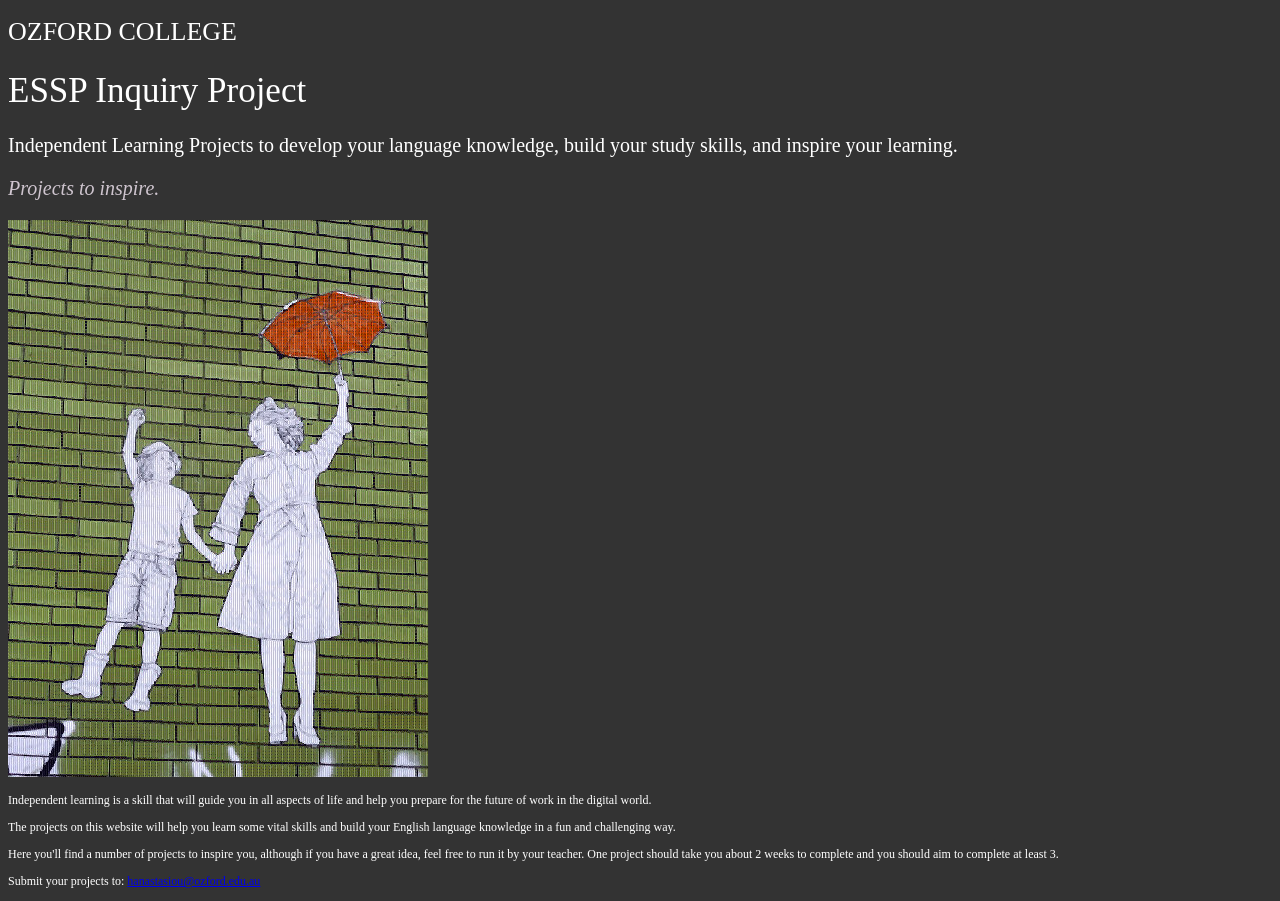
==== unit_3/index.html @ 63d2df9d "unit 3" ====
<!DOCTYPE html>
<html>
<head>
	<title>OZFORD COLLEGE ESSP Inquiry Project</title>
	<link rel="stylesheet" type="text/css" href="css/style.css">
</head>
<body>
	<h1 id="logo">OZFORD COLLEGE</h1> 
	<h1 id="title">ESSP Inquiry Project</h1>
	<h2>Independent Learning Projects to develop your language knowledge, build your study skills, and inspire your learning.</h2>
	<p id="slogan">Projects to inspire.</p>
	<img src="images/marypoppinsedited.jpg">
	<p class="information">Independent learning is a skill that will guide you in all aspects of life and help you prepare for the future of work in the digital world.</p>
	<p class="information">The projects on this website will help you learn some vital skills and build your English language knowledge in a fun and challenging way.</p>
	<p class="information">Here you'll find a number of projects to inspire you, although if you have a great idea, feel free to run it by your teacher. One project should take you about 2 weeks to complete and you should aim to complete at least 3.</p>
	<p class="information">Submit your projects to: <a href="link">hanastasiou@ozford.edu.au</a></p>
</body>
</html>
---- unit_3/css/style.css ----
body{
	background-color: #333333
}
#logo{
font-family: "Times New Roman", Serif;
	font-size: 26px;
	font-weight: 100;
	text-align: left;
	color: #ffffff;
}	
#title{
	font-family: "Times New Roman", Serif;
	font-size: 35px;
	font-weight: 400;
	text-align: left;
	color: #ffffff;
}
h2{
	font-family: "Times New Roman", Serif;
	font-size: 20px;
	text-align: left;
	font-weight: normal;
	color: #ffffff;	
}
.information{
	color: #ffffff;
	font-family: "Times New Roman", Serif;
	font-weight: normal;
	font-size: 12px;
}
#slogan{
	font-family: "Times New Roman", Serif;
	font-size: 20px;
	text-align: left;
	color: #CFC5CF;
	font-style: italic;
}
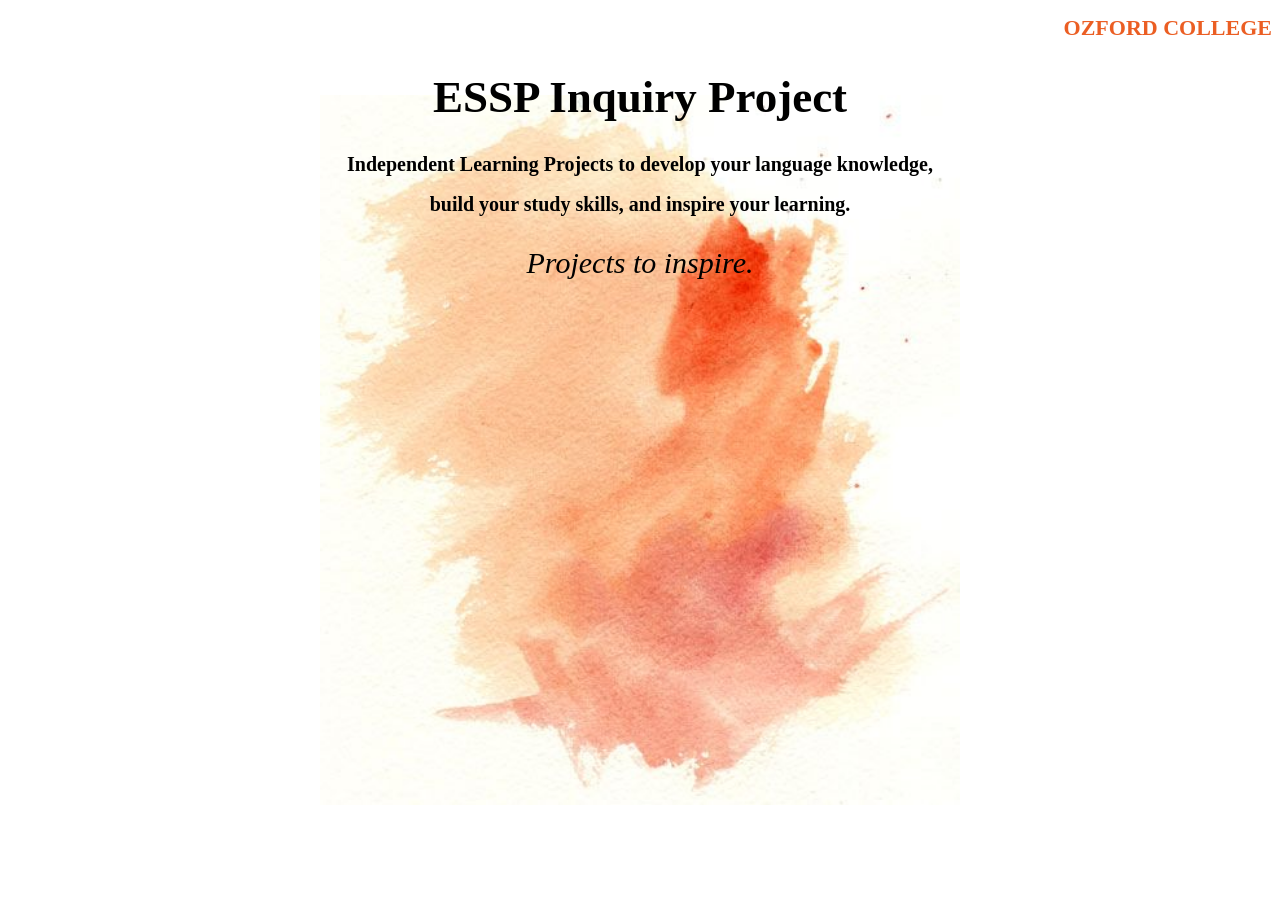
==== commit bc3c9c1d: "unit 3 update" ====
--- a/unit_3/index.html
+++ b/unit_3/index.html
@@ -7,12 +7,12 @@
 <body>
 	<h1 id="logo">OZFORD COLLEGE</h1> 
 	<h1 id="title">ESSP Inquiry Project</h1>
-	<h2>Independent Learning Projects to develop your language knowledge, build your study skills, and inspire your learning.</h2>
+	<h2>Independent Learning Projects to develop your language knowledge,</h2> 
+	<h2>build your study skills, and inspire your learning.</h2>
 	<p id="slogan">Projects to inspire.</p>
-	<img src="images/marypoppinsedited.jpg">
-	<p class="information">Independent learning is a skill that will guide you in all aspects of life and help you prepare for the future of work in the digital world.</p>
-	<p class="information">The projects on this website will help you learn some vital skills and build your English language knowledge in a fun and challenging way.</p>
-	<p class="information">Here you'll find a number of projects to inspire you, although if you have a great idea, feel free to run it by your teacher. One project should take you about 2 weeks to complete and you should aim to complete at least 3.</p>
-	<p class="information">Submit your projects to: <a href="link">hanastasiou@ozford.edu.au</a></p>
+	<!-- <p class="information">Independent learning is a skill that will guide you in all aspects of life and help you prepare for the future of work in the digital world.</p> -->
+	<!-- <p class="information">The projects on this website will help you learn some vital skills and build your English language knowledge in a fun and challenging way.</p> -->
+	<!-- <p class="information">Here you'll find a number of projects to inspire you, although if you have a great idea, feel free to run it by your teacher. One project should take you about 2 weeks to complete and you should aim to complete at least 3.</p> -->
+	<!-- <p class="information">Submit your projects to: <a href="link">hanastasiou@ozford.edu.au</a></p> -->
 </body>
 </html>
--- a/unit_3/css/style.css
+++ b/unit_3/css/style.css
@@ -1,37 +1,41 @@
 body{
-	background-color: #333333
+	background-image: url(images/orangewaterpaint.jpg);
+	background-attachment: fixed;
+	background-position: center;  
+	background-repeat: no-repeat;
+	background-size: 50%;
 }
 #logo{
 font-family: "Times New Roman", Serif;
-	font-size: 26px;
-	font-weight: 100;
-	text-align: left;
-	color: #ffffff;
+	font-size: 22px;
+	font-weight: bold;
+	text-align: right;
+	color: #EB5E23;
 }	
 #title{
 	font-family: "Times New Roman", Serif;
-	font-size: 35px;
-	font-weight: 400;
-	text-align: left;
-	color: #ffffff;
+	font-size: 45px;
+	font-weight: 900;
+	text-align: center;
+	color: #000000;
 }
 h2{
 	font-family: "Times New Roman", Serif;
 	font-size: 20px;
-	text-align: left;
-	font-weight: normal;
-	color: #ffffff;	
+	text-align: center;
+	font-weight: bold;
+	color: #000000;	
 }
 .information{
-	color: #ffffff;
+	color: #000000;
 	font-family: "Times New Roman", Serif;
 	font-weight: normal;
 	font-size: 12px;
 }
 #slogan{
 	font-family: "Times New Roman", Serif;
-	font-size: 20px;
-	text-align: left;
-	color: #CFC5CF;
+	font-size: 30px;
+	text-align: center;
+	color: #000000;
 	font-style: italic;
 }
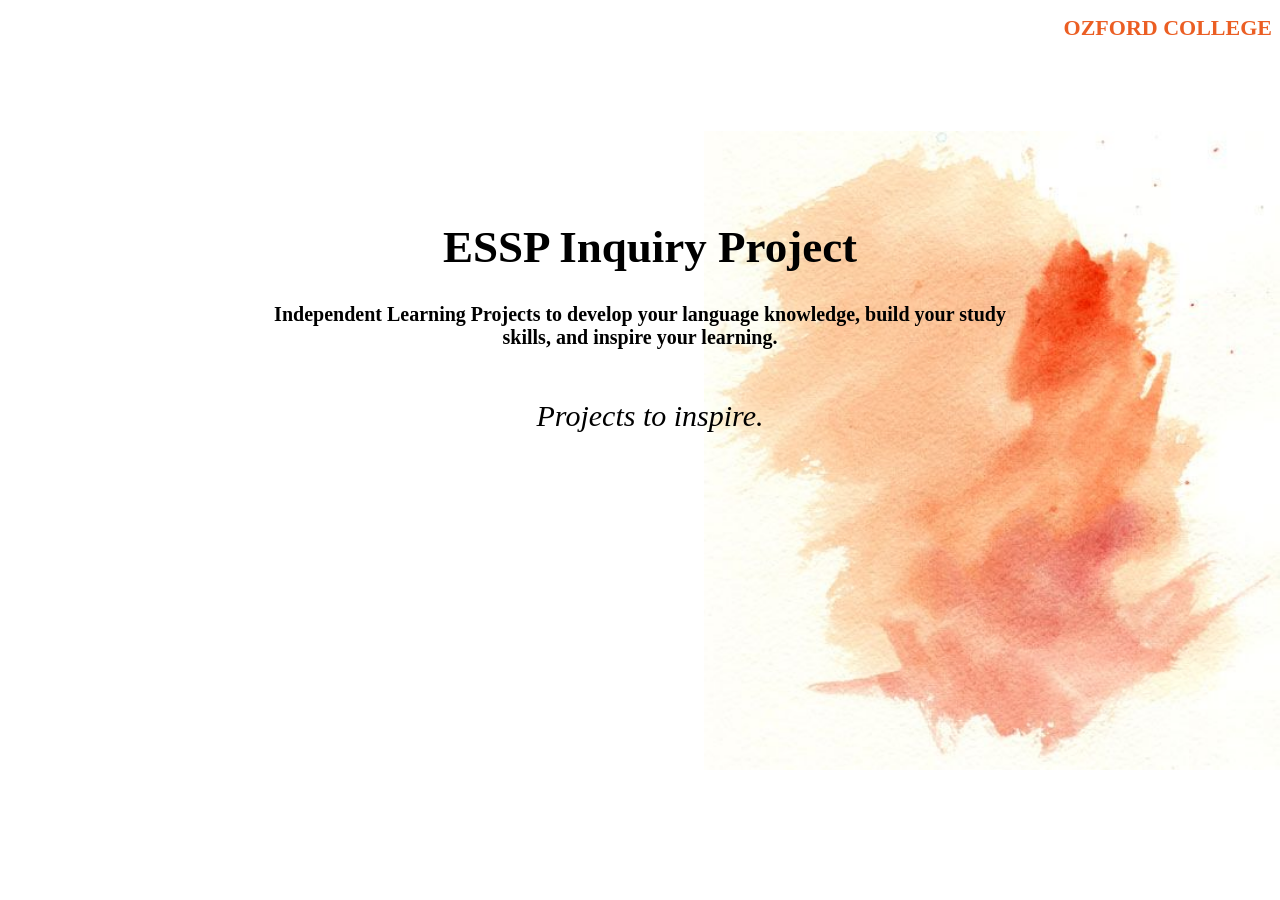
==== commit 191425dd: "unit 3 update" ====
--- a/unit_3/index.html
+++ b/unit_3/index.html
@@ -7,8 +7,7 @@
 <body>
 	<h1 id="logo">OZFORD COLLEGE</h1> 
 	<h1 id="title">ESSP Inquiry Project</h1>
-	<h2>Independent Learning Projects to develop your language knowledge,</h2> 
-	<h2>build your study skills, and inspire your learning.</h2>
+	<h2>Independent Learning Projects to develop your language knowledge, build your study skills, and inspire your learning.</h2>
 	<p id="slogan">Projects to inspire.</p>
 	<!-- <p class="information">Independent learning is a skill that will guide you in all aspects of life and help you prepare for the future of work in the digital world.</p> -->
 	<!-- <p class="information">The projects on this website will help you learn some vital skills and build your English language knowledge in a fun and challenging way.</p> -->
--- a/unit_3/css/style.css
+++ b/unit_3/css/style.css
@@ -1,9 +1,9 @@
 body{
 	background-image: url(images/orangewaterpaint.jpg);
 	background-attachment: fixed;
-	background-position: center;  
+	background-position: center right;  
 	background-repeat: no-repeat;
-	background-size: 50%;
+	background-size: 45%;
 }
 #logo{
 font-family: "Times New Roman", Serif;
@@ -17,6 +17,8 @@
 	font-size: 45px;
 	font-weight: 900;
 	text-align: center;
+	margin-top: 180px;
+	margin-left: 20px;
 	color: #000000;
 }
 h2{
@@ -24,6 +26,8 @@
 	font-size: 20px;
 	text-align: center;
 	font-weight: bold;
+	margin-left: 250px;
+	margin-right: 250px;
 	color: #000000;	
 }
 .information{
@@ -38,4 +42,6 @@
 	text-align: center;
 	color: #000000;
 	font-style: italic;
+	margin-top: 50px;
+	margin-left: 20px;
 }
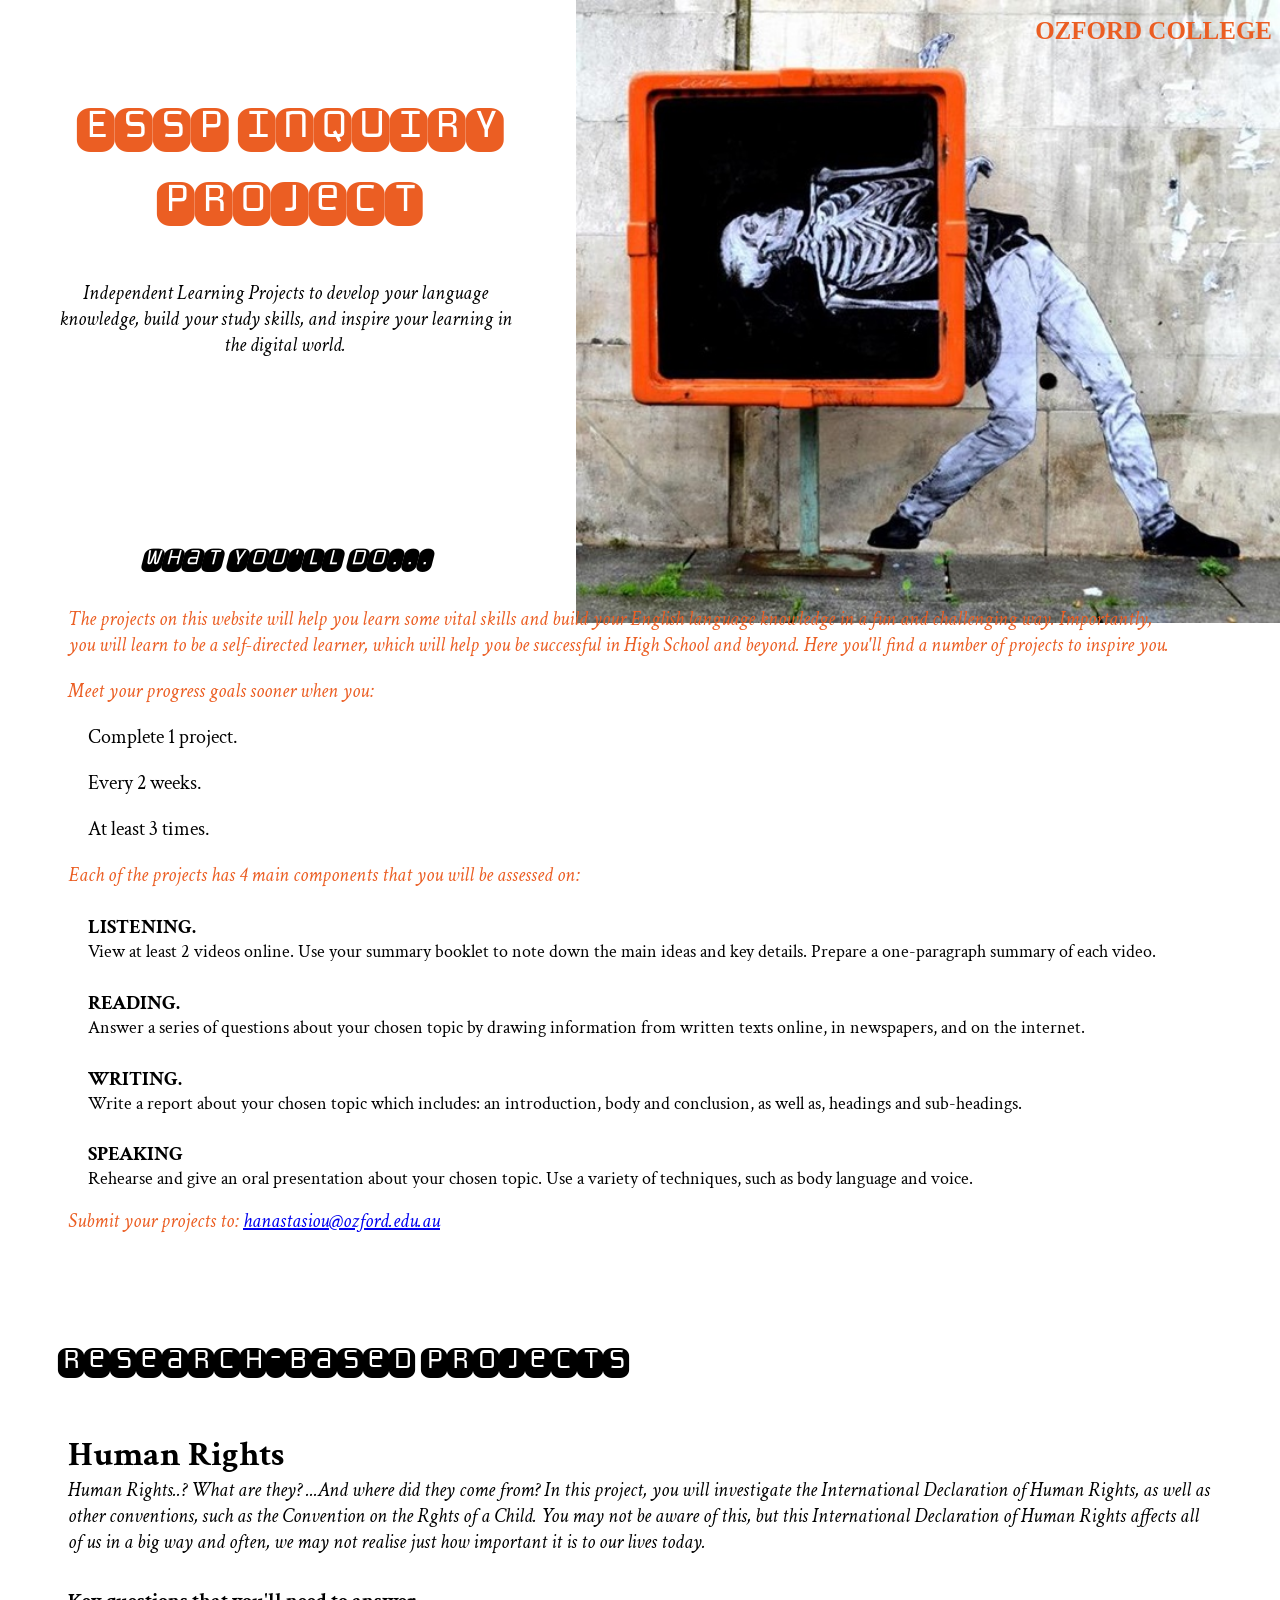
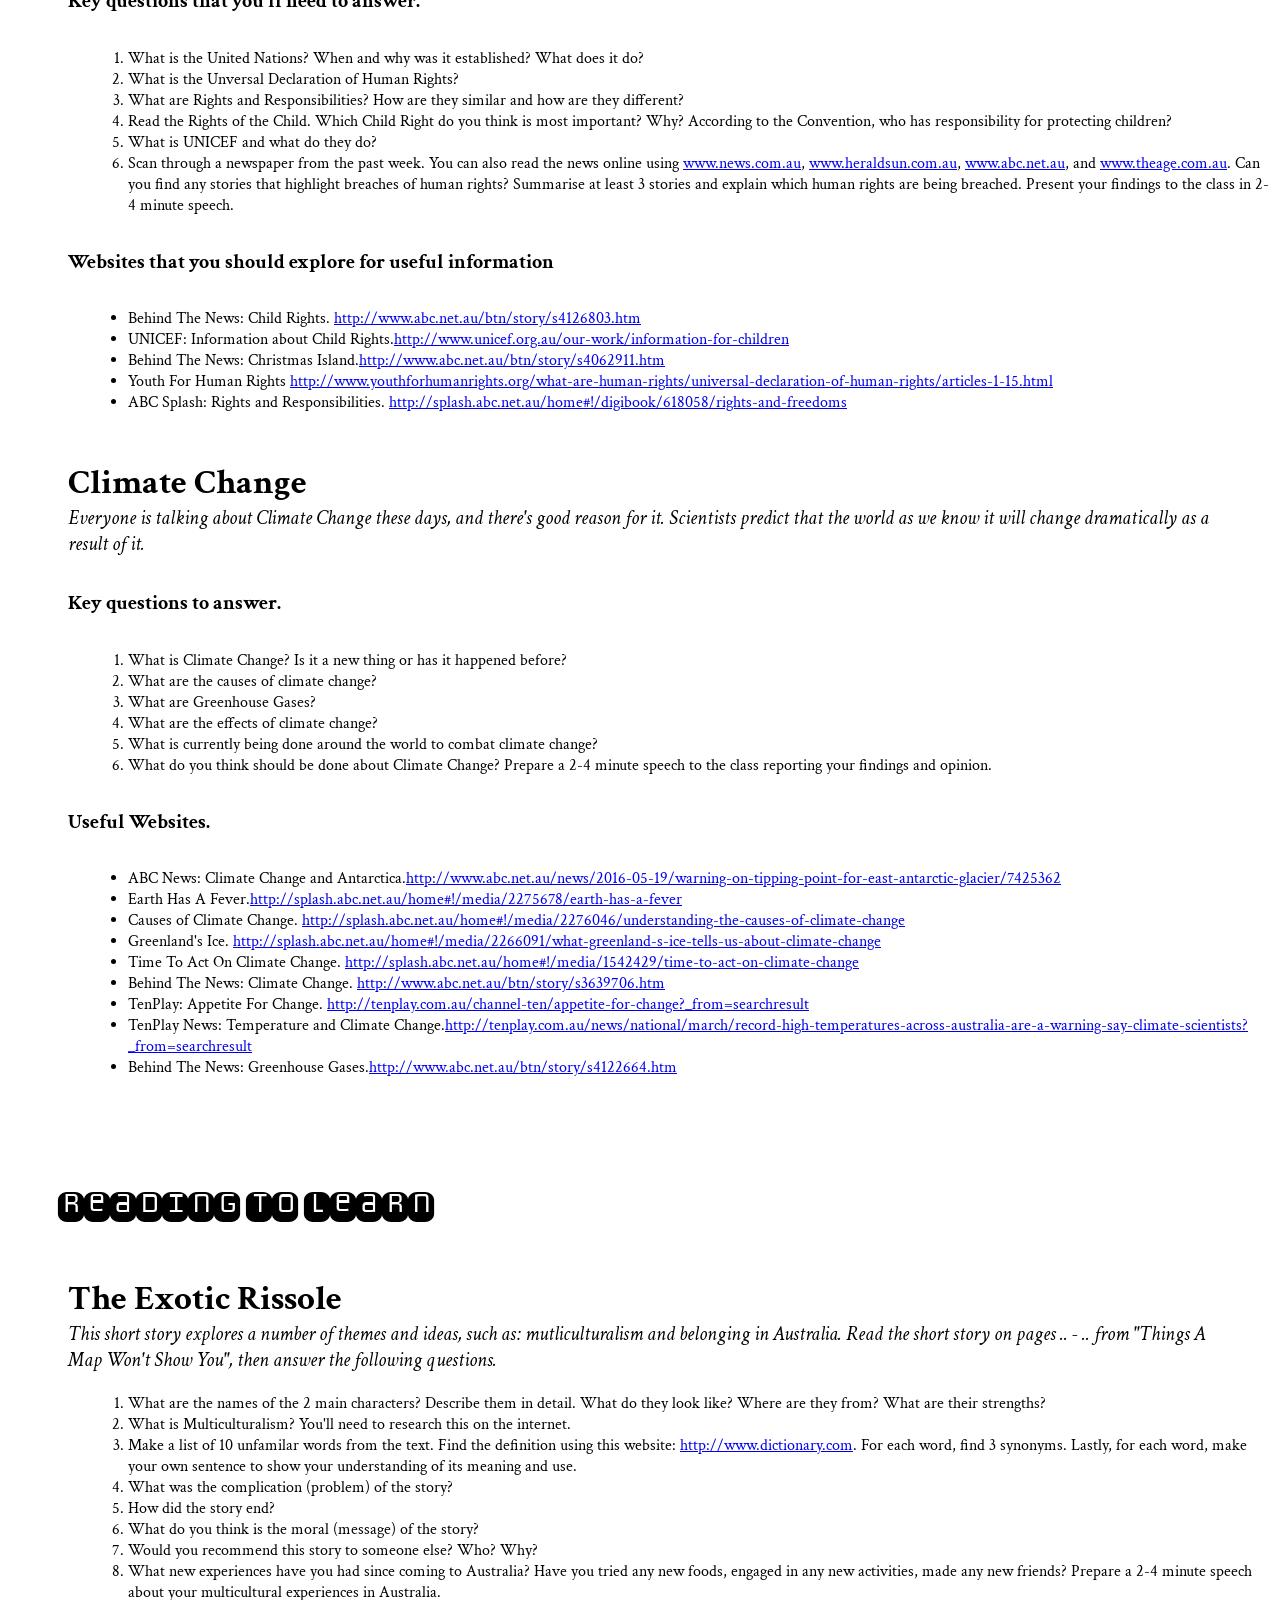
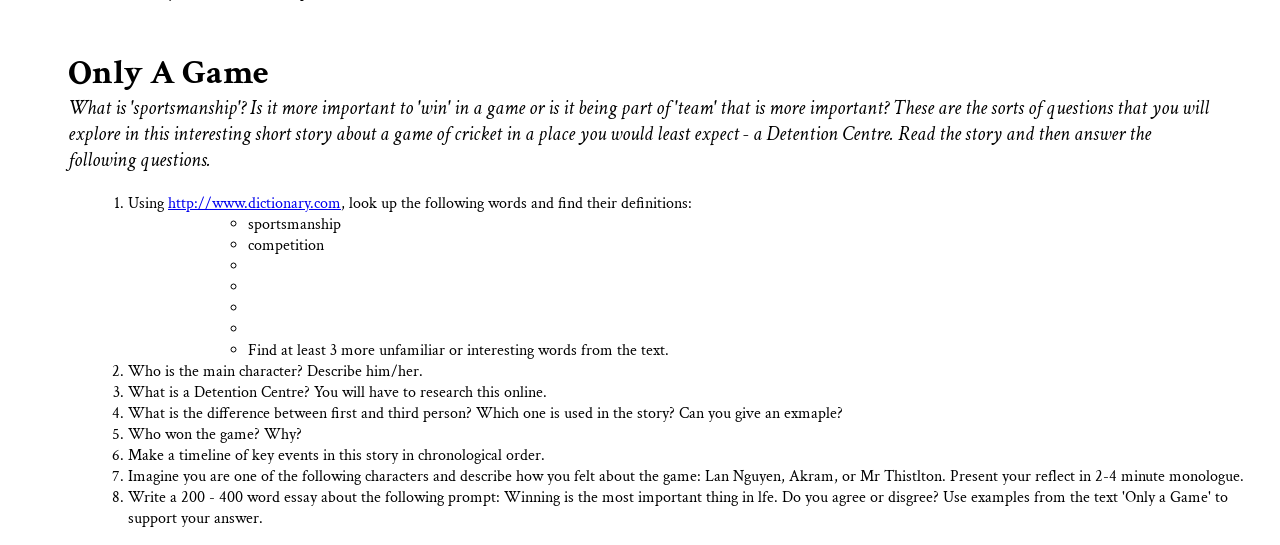
==== commit a67512ce: "update" ====
--- a/unit_3/index.html
+++ b/unit_3/index.html
@@ -7,11 +7,101 @@
 <body>
 	<h1 id="logo">OZFORD COLLEGE</h1> 
 	<h1 id="title">ESSP Inquiry Project</h1>
-	<h2>Independent Learning Projects to develop your language knowledge, build your study skills, and inspire your learning.</h2>
-	<p id="slogan">Projects to inspire.</p>
-	<!-- <p class="information">Independent learning is a skill that will guide you in all aspects of life and help you prepare for the future of work in the digital world.</p> -->
-	<!-- <p class="information">The projects on this website will help you learn some vital skills and build your English language knowledge in a fun and challenging way.</p> -->
-	<!-- <p class="information">Here you'll find a number of projects to inspire you, although if you have a great idea, feel free to run it by your teacher. One project should take you about 2 weeks to complete and you should aim to complete at least 3.</p> -->
-	<!-- <p class="information">Submit your projects to: <a href="link">hanastasiou@ozford.edu.au</a></p> -->
+		<h2>Independent Learning Projects to develop your language knowledge, build your study skills, and inspire your learning in the digital world.</h2>
+			<h2 id="what">What you'll do...</h2>
+				<p class="information">The projects on this website will help you learn some vital skills and build your English language knowledge in a fun and challenging way. Importantly, you will learn to be a self-directed learner, which will help you be successful in High School and beyond. Here you'll find a number of projects to inspire you.</p>
+				<p class="information">Meet your progress goals sooner when you:</p>
+					<p class="timeline">Complete 1 project.</p>
+					<p class="timeline">Every 2 weeks.</p>
+					<p class="timeline">At least 3 times.</p> 
+				<p class="information">Each of the projects has 4 main components that you will be assessed on: 
+				<h4 class="skills">LISTENING.</h4>
+				<p class="skillsinformation">View at least 2 videos online. Use your summary booklet to note down the main ideas and key details. Prepare a one-paragraph summary of each video.</p>
+				<h4 class="skills">READING.</h4> 
+				<p class="skillsinformation">Answer a series of questions about your chosen topic by drawing information from written texts online, in newspapers, and on the internet.</p>
+				<h4 class="skills">WRITING.</h4> 
+				<p class="skillsinformation">Write a report about your chosen topic which includes: an introduction, body and conclusion, as well as, headings and sub-headings.</p>
+				<h4 class="skills">SPEAKING</h4>
+				<p class="skillsinformation">Rehearse and give an oral presentation about your chosen topic. Use a variety of techniques, such as body language and voice.
+				<p class="information">Submit your projects to: <a href="link">hanastasiou@ozford.edu.au</a></p>
+			<h3>Research-Based Projects</h3>
+				<h4>Human Rights</h4>
+					<p>Human Rights..? What are they? ...And where did they come from? In this project, you will investigate the International Declaration of Human Rights, as well as other conventions, such as the Convention on the Rghts of a Child. You may not be aware of this, but this International Declaration of Human Rights affects all of us in a big way and often, we may not realise just how important it is to our lives today.</p>
+						<h5>Key questions that you'll need to answer.</h5>
+							<ol>
+								<li>What is the United Nations? When and why was it established? What does it do?</li>
+								<li>What is the Unversal Declaration of Human Rights?</li>
+								<li>What are Rights and Responsibilities? How are they similar and how are they different?</li>
+								<li>Read the Rights of the Child. Which Child Right do you think is most important? Why? According to the Convention, who has responsibility for protecting children?</li>
+								<li>What is UNICEF and what do they do?</li>
+								<li>Scan through a newspaper from the past week. You can also read the news online using <a href="link">www.news.com.au</a>, <a href="link">www.heraldsun.com.au</a>, <a href="link">www.abc.net.au</a>, and <a href="link">www.theage.com.au</a>. Can you find any stories that highlight breaches of human rights? Summarise at least 3 stories and explain which human rights are being breached. Present your findings to the class in 2-4 minute speech. </li>
+								</ol>
+						<h5>Websites that you should explore for useful information</h5>
+							<ul>
+								<li>Behind The News: Child Rights. <a href="link">http://www.abc.net.au/btn/story/s4126803.htm</a></li>
+								<li>UNICEF: Information about Child Rights.<a href="link">http://www.unicef.org.au/our-work/information-for-children</a></li>
+								<li>Behind The News: Christmas Island.<a href="link">http://www.abc.net.au/btn/story/s4062911.htm</a></li>
+								<li>Youth For Human Rights <a href="link">http://www.youthforhumanrights.org/what-are-human-rights/universal-declaration-of-human-rights/articles-1-15.html</a></li>
+								<li>ABC Splash: Rights and Responsibilities. <a href="link">http://splash.abc.net.au/home#!/digibook/618058/rights-and-freedoms</a></li>
+							</ul>
+				<h4>Climate Change</h4>
+					<p>Everyone is talking about Climate Change these days, and there's good reason for it. Scientists predict that the world as we know it will change dramatically as a result of it.</p>
+						<h5>Key questions to answer.</h5>
+							<ol>
+								<li>What is Climate Change? Is it a new thing or has it happened before?</li>
+								<li>What are the causes of climate change?</li>
+								<li>What are Greenhouse Gases?</li>
+								<li>What are the effects of climate change?</li>
+								<li>What is currently being done around the world to combat climate change?</li>
+								<li>What do you think should be done about Climate Change? Prepare a 2-4 minute speech to the class reporting your findings and opinion.</li>
+							</ol>
+						<h5>Useful Websites.</h5>
+							<ul>
+								<li>ABC News: Climate Change and Antarctica.<a href="link">http://www.abc.net.au/news/2016-05-19/warning-on-tipping-point-for-east-antarctic-glacier/7425362</a></li>
+								<li>Earth Has A Fever.<a href="link">http://splash.abc.net.au/home#!/media/2275678/earth-has-a-fever</a></li>
+								<li>Causes of Climate Change. <a href="link">http://splash.abc.net.au/home#!/media/2276046/understanding-the-causes-of-climate-change</a></li>
+								<li>Greenland's Ice. <a href="link">http://splash.abc.net.au/home#!/media/2266091/what-greenland-s-ice-tells-us-about-climate-change</a></li>
+								<li>Time To Act On Climate Change. <a href="link">http://splash.abc.net.au/home#!/media/1542429/time-to-act-on-climate-change</a></li>
+								<li>Behind The News: Climate Change. <a href="link">http://www.abc.net.au/btn/story/s3639706.htm</a></li>
+								<li>TenPlay: Appetite For Change. <a href="link">http://tenplay.com.au/channel-ten/appetite-for-change?_from=searchresult</a></li>
+								<li>TenPlay News: Temperature and Climate Change.<a href="link">http://tenplay.com.au/news/national/march/record-high-temperatures-across-australia-are-a-warning-say-climate-scientists?_from=searchresult</a></li>
+								<li>Behind The News: Greenhouse Gases.<a href="link">http://www.abc.net.au/btn/story/s4122664.htm</a></li>
+							</ul>
+			<h3>Reading To Learn</h3>
+				<h4>The Exotic Rissole</h4>
+					<p>This short story explores a number of themes and ideas, such as: mutliculturalism and belonging in Australia. Read the short story on pages .. - .. from "Things A Map Won't Show You", then answer the following questions.</p>
+						<ol>
+							<li> What are the names of the 2 main characters? Describe them in detail. What do they look like? Where are they from? What are their strengths?
+							</li>
+							<li>What is Multiculturalism? You'll need to research this on the internet.</li>
+							<li>Make a list of 10 unfamilar words from the text. Find the definition using this website: <a href="link">http://www.dictionary.com</a>. For each word, find 3 synonyms. Lastly, for each word, make your own sentence to show your understanding of its meaning and use.</li>
+							<li>What was the complication (problem) of the story?</li>
+							<li>How did the story end?</li>
+							<li>What do you think is the moral (message) of the story?</li>
+							<li>Would you recommend this story to someone else? Who? Why?</li>
+							<li>What new experiences have you had since coming to Australia? Have you tried any new foods, engaged in any new activities, made any new friends? Prepare a 2-4 minute speech about your multicultural experiences in Australia.</li>
+						</ol>
+				<h4>Only A Game</h4>
+					<p>What is 'sportsmanship'? Is it more important to 'win' in a game or is it being part of  'team' that is more important? These are the sorts of questions that you will explore in this interesting short story about a game of cricket in a place you would least expect - a Detention Centre. Read the story and then answer the following questions.</p>
+						<ol>
+							<li>Using <a href="link">http://www.dictionary.com</a>, look up the following words and find their definitions:</li>
+								<ul>
+									<li>sportsmanship</li>
+									<li>competition</li>
+									<li></li>
+									<li></li>
+									<li></li>
+									<li></li>
+									<li>Find at least 3 more unfamiliar or interesting words from the text.</li>
+								</ul>
+							<li>Who is the main character? Describe him/her.</li>
+							<li>What is a Detention Centre? You will have to research this online.</li>
+							<li>What is the difference between first and third person? Which one is used in the story? Can you give an exmaple?</li>
+							<li>Who won the game? Why?</li>
+							<li>Make a timeline of key events in this story in chronological order.</li>
+							<li> Imagine you are one of the following characters and describe how you felt about the game: Lan Nguyen, Akram, or Mr Thistlton. Present your reflect in 2-4 minute monologue.</li>
+							<li>Write a 200 - 400 word essay about the following prompt: Winning is the most important thing in lfe. Do you agree or disgree? Use examples from the text 'Only a Game' to support your answer.</li>
+						</ol>
+	<!-- <p id="slogan">Projects to inspire.</p> -->
 </body>
 </html>
--- a/unit_3/css/style.css
+++ b/unit_3/css/style.css
@@ -1,47 +1,112 @@
+@import url(https://fonts.googleapis.com/css?family=Monofett);
+@import url(https://fonts.googleapis.com/css?family=Crimson+Text:400,400italic,600,600italic,700,700italic);
 body{
-	background-image: url(images/orangewaterpaint.jpg);
-	background-attachment: fixed;
-	background-position: center right;  
+	background-image: url(images/skeleton.jpg);
 	background-repeat: no-repeat;
-	background-size: 45%;
+	background-position: top right;  
+	background-size: 55%;
+	background-color: #ffffff;
 }
 #logo{
-font-family: "Times New Roman", Serif;
-	font-size: 22px;
-	font-weight: bold;
+	font-family: "Times New Roman", Serif;
+	font-size: 25px;
 	text-align: right;
 	color: #EB5E23;
-}	
+}
 #title{
-	font-family: "Times New Roman", Serif;
-	font-size: 45px;
-	font-weight: 900;
+	font-family: 'Monofett', cursive;
+	font-size: 65px;
+	font-weight: normal;
 	text-align: center;
-	margin-top: 180px;
-	margin-left: 20px;
-	color: #000000;
+	margin-left: 50px; 
+	margin-right: 750px;
+	color: #EB5E23;
 }
 h2{
-	font-family: "Times New Roman", Serif;
+	font-family: 'Crimson Text', serif;
 	font-size: 20px;
+	font-weight: normal;
+	font-style: italic;
 	text-align: center;
-	font-weight: bold;
-	margin-left: 250px;
-	margin-right: 250px;
+	margin-left: 40px;
+	margin-right: 750px;
+	margin-top: 5px;
 	color: #000000;	
 }
 .information{
-	color: #000000;
+	font-family: 'Crimson Text', serif;
+	font-weight: normal;
+	font-size: 20px;
+	font-style: italic;
+	text-align: left;
+	margin-left: 60px; 
+	margin-right: 100px;
+	color: #EB5E23;
+}
+.timeline{
+	font-family: 'Crimson Text', serif;
+	font-style: normal;
+	margin-left: 80px;
+}
+.skills{
+	font-family:'Crimson Text', serif;
+	font-weight: bold;
+	margin-left: 80px;
+	font-size: 20px;
+}
+.skillsinformation{
+	font-family: 'Crimson Text', serif;
+	font-style: normal;
+	font-weight: lighter;
+	font-size: 18px;
+	margin-left: 80px;
+}
+#what{
+	font-family: 'Monofett', cursive;
+	font-size: 35px;
+	margin-top: 180px;
+}
+h3{
+	font-family: 'Monofett', cursive;
+	font-size: 45px;
+	font-weight: normal;
+	margin-top: 100px;
+	margin-left: 50px;
+}
+h4{
+	font-family: 'Crimson Text', serif;
+	font-size: 35px;
+	margin-left: 60px;
+	margin-bottom: 0px;
+}
+p{
+	font-family: 'Crimson Text', serif;
+	font-size: 20px;
+	font-style: italic;
+	margin-left: 60px;
+	margin-top: 0px;
+	margin-right: 60px;
+}
+h5{
+	font-family: 'Crimson Text', serif;
+	font-size: 20px;
+	font-weight: bold;
+	margin-left: 60px;
+}
+ol{
+	font-family: 'Crimson Text', serif;
+	margin-left: 80px;
+}
+ul{
+	font-family: 'Crimson Text', serif;
+	margin-left: 80px;
+}
+/*#slogan{*/
 	font-family: "Times New Roman", Serif;
-	font-weight: normal;
-	font-size: 12px;
-}
-#slogan{
-	font-family: "Times New Roman", Serif;
-	font-size: 30px;
-	text-align: center;
+	font-size: 2em;
+	text-align: left;
+	margin-left: 200px;
 	color: #000000;
 	font-style: italic;
-	margin-top: 50px;
-	margin-left: 20px;
+	position: absolute;
 }
